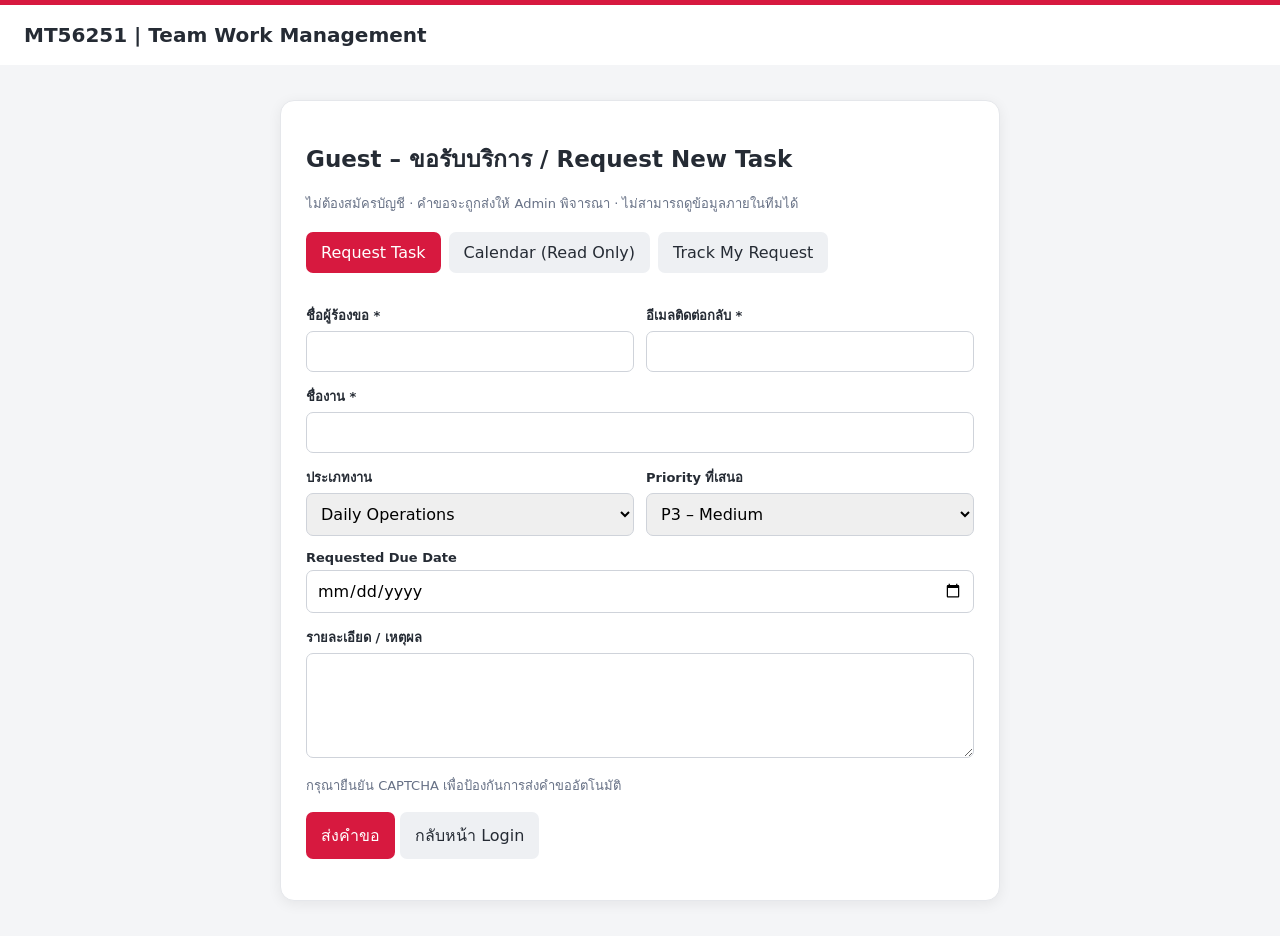
==== guest.html @ f47adea2 "Add files via upload" ====
<!doctype html><html lang="th"><head><meta charset="utf-8"><meta name="viewport" content="width=device-width,initial-scale=1"><title>MT56251 | Guest Request</title><style>*{box-sizing:border-box}body{font-family:system-ui,Segoe UI,sans-serif;margin:0;background:#f4f5f7;color:#252b34}header{border-top:5px solid #d7193f;background:white;padding:18px 24px;font-weight:700;font-size:20px}main{max-width:720px;margin:35px auto;background:white;border:1px solid #e5e7eb;border-radius:14px;padding:25px;box-shadow:0 3px 14px #0001}h1{font-size:23px}label{display:block;margin:14px 0 5px;font-weight:600;font-size:13px}input,select,textarea{width:100%;border:1px solid #cfd3da;border-radius:7px;padding:10px;font:inherit}textarea{min-height:105px}.row{display:grid;grid-template-columns:1fr 1fr;gap:12px}button,.back{display:inline-block;background:#d7193f;color:white;border:0;border-radius:7px;padding:11px 15px;cursor:pointer;font:inherit;text-decoration:none}button:disabled{opacity:.5}.back{background:#eef0f3;color:#252b34}.hint{color:#667085;font-size:13px}.error{color:#b42335}.success{color:#157347}#result{margin-top:15px;overflow-wrap:anywhere}@media(max-width:600px){main{margin:10px;padding:17px}.row{grid-template-columns:1fr}}.guest-tabs{display:flex;gap:8px;margin:18px 0}.guest-tab{background:#eef0f3;color:#252b34}.guest-tab.active{background:#d7193f;color:white}.guest-controls{display:flex;align-items:center;gap:10px;flex-wrap:wrap;margin-bottom:12px}.guest-controls select{width:auto;margin-left:auto}.guest-calendar-grid{display:grid;grid-template-columns:repeat(7,minmax(0,1fr));gap:4px}.guest-cal-head{text-align:center;font-size:12px;color:#667085;padding:7px}.guest-cal-day{border:1px solid #e0e2e6;min-height:95px;border-radius:5px;padding:5px;min-width:0}.guest-cal-day.outside{background:#f4f5f7}.guest-cal-day b{font-size:12px}.guest-task{display:block;margin-top:5px;background:#fce8ec;color:#8c1730;border-left:3px solid #d7193f;padding:5px;font-size:11px;border-radius:3px;overflow-wrap:anywhere}.guest-agenda{grid-column:1/-1}.guest-agenda-day{border:1px solid #e0e2e6;padding:12px;margin-bottom:10px;border-radius:8px}@media(max-width:600px){.guest-cal-day{min-height:72px;padding:3px}.guest-task{font-size:10px;padding:3px}.guest-controls select{margin-left:0}}
/* V4.0.2: Expand only Guest Calendar; keep Request Task compact. */
main:has(#guestCalendarView:not([hidden])) {
  width: calc(100% - 48px);
  max-width: 1660px;
  margin: 24px auto;
  padding: clamp(16px, 2vw, 30px);
}
main:has(#guestCalendarView:not([hidden])) .guest-calendar-grid {
  grid-template-columns: repeat(7, minmax(0, 1fr));
  gap: 7px;
  width: 100%;
}
main:has(#guestCalendarView:not([hidden])) .guest-cal-day {
  min-width: 0;
  min-height: 155px;
  max-height: 235px;
  overflow-y: auto;
  overflow-x: hidden;
  padding: 9px;
}
main:has(#guestCalendarView:not([hidden])) .guest-task {
  font-size: 12px;
  line-height: 1.35;
  overflow-wrap: anywhere;
}
@media (max-width: 850px) {
  main:has(#guestCalendarView:not([hidden])) {
    width: calc(100% - 20px);
    padding: 12px;
  }
  main:has(#guestCalendarView:not([hidden])) #guestCalendarView {
    overflow-x: auto;
  }
  main:has(#guestCalendarView:not([hidden])) .guest-calendar-grid {
    min-width: 770px;
  }
}

/* V4.0.3: visible TODAY state in public read-only calendar. */
.guest-calendar-grid .mt403-guest-today{background:#fff1f3!important;border:3px solid #d7193f!important;box-shadow:0 2px 8px #d7193f26;}
.mt403-guest-day-head{display:flex;align-items:center;justify-content:space-between;gap:3px;margin-bottom:4px;}
.mt403-guest-today .mt403-guest-day-head b{color:#b51230;font-size:16px;}
.mt403-guest-today-label{display:inline-block;margin-left:6px;padding:3px 5px;background:#d7193f;color:white;border-radius:4px;font-weight:800;font-size:10px;white-space:nowrap;}
.mt403-guest-today-button{background:#fff;color:#b51230;border:1px solid #d7193f;font-weight:700;}
@media(max-width:750px){.mt403-guest-today-label{font-size:9px;padding:2px 3px}}
</style></head><body><header>MT56251 | Team Work Management</header><main><h1>Guest – ขอรับบริการ / Request New Task</h1><p class="hint">ไม่ต้องสมัครบัญชี · คำขอจะถูกส่งให้ Admin พิจารณา · ไม่สามารถดูข้อมูลภายในทีมได้</p><div class="guest-tabs"><button type="button" id="showGuestRequest" class="guest-tab active">Request Task</button><button type="button" id="showGuestCalendar" class="guest-tab">Calendar (Read Only)</button><button type="button" id="showGuestTracking" class="guest-tab">Track My Request</button></div><section id="guestCalendarView" hidden><div class="guest-controls"><button type="button" id="guestPrev">◀</button><strong id="guestMonthTitle"></strong><button type="button" id="guestNext">▶</button><button type="button" id="guestToday" class="mt403-guest-today-button">วันนี้</button><select id="guestCalendarMode" aria-label="มุมมองปฏิทิน"><option value="month">Month</option><option value="week">Week</option><option value="day">Day</option></select></div><p class="hint">แสดงเฉพาะงานที่ Admin อนุญาต ไม่แสดงข้อมูลภายในทีม</p><p id="guestCalendarMessage" role="status" class="hint"></p><div id="guestCalendarGrid" class="guest-calendar-grid"></div></section><section id="guestTrackingView" hidden><h2>Track My Request</h2><p class="hint">กรอก Request ID และ Tracking Code ที่ได้รับเมื่อส่งคำขอ (สำหรับคำขอใหม่หลังอัปเดตระบบเท่านั้น)</p><form id="trackForm"><label>Request ID</label><input id="trackRequestId" required autocomplete="off"><label>Tracking Code</label><input id="trackCode" required autocomplete="off"><p><button type="submit" id="trackSubmit">ตรวจสอบสถานะ</button></p></form><p id="trackResult" role="status" aria-live="polite"></p></section><div id="guestRequestView"><form id="guestForm"><div class="row"><div><label>ชื่อผู้ร้องขอ *</label><input id="requesterName" maxlength="100" required></div><div><label>อีเมลติดต่อกลับ *</label><input id="contactEmail" type="email" maxlength="254" required></div></div><label>ชื่องาน *</label><input id="taskTitle" maxlength="200" required><div class="row"><div><label>ประเภทงาน</label><select id="category"><option>Daily Operations</option><option>Project Response</option><option value="Process Improvement">Improvement</option></select></div><div><label>Priority ที่เสนอ</label><select id="priority"><option value="P1">P1 – Critical</option><option value="P2">P2 – High</option><option value="P3" selected>P3 – Medium</option><option value="P4">P4 – Low</option></select></div></div><label>Requested Due Date</label><input id="dueDate" type="date"><label>รายละเอียด / เหตุผล</label><textarea id="details" maxlength="3000"></textarea><p class="hint">กรุณายืนยัน CAPTCHA เพื่อป้องกันการส่งคำขออัตโนมัติ</p><div id="turnstileWidget"></div><p><button id="submitBtn" type="submit">ส่งคำขอ</button> <a class="back" href="index.html">กลับหน้า Login</a></p><p id="result" role="status" aria-live="polite"></p></form></div></main><script src="config.js"></script><script src="https://challenges.cloudflare.com/turnstile/v0/api.js?render=explicit" async defer></script><script src="guest.js?v=4.2.6"></script><script src="guest-calendar.js?v=4.2.6"></script><script src="guest-tracking.js?v=4.2.6"></script></body></html>
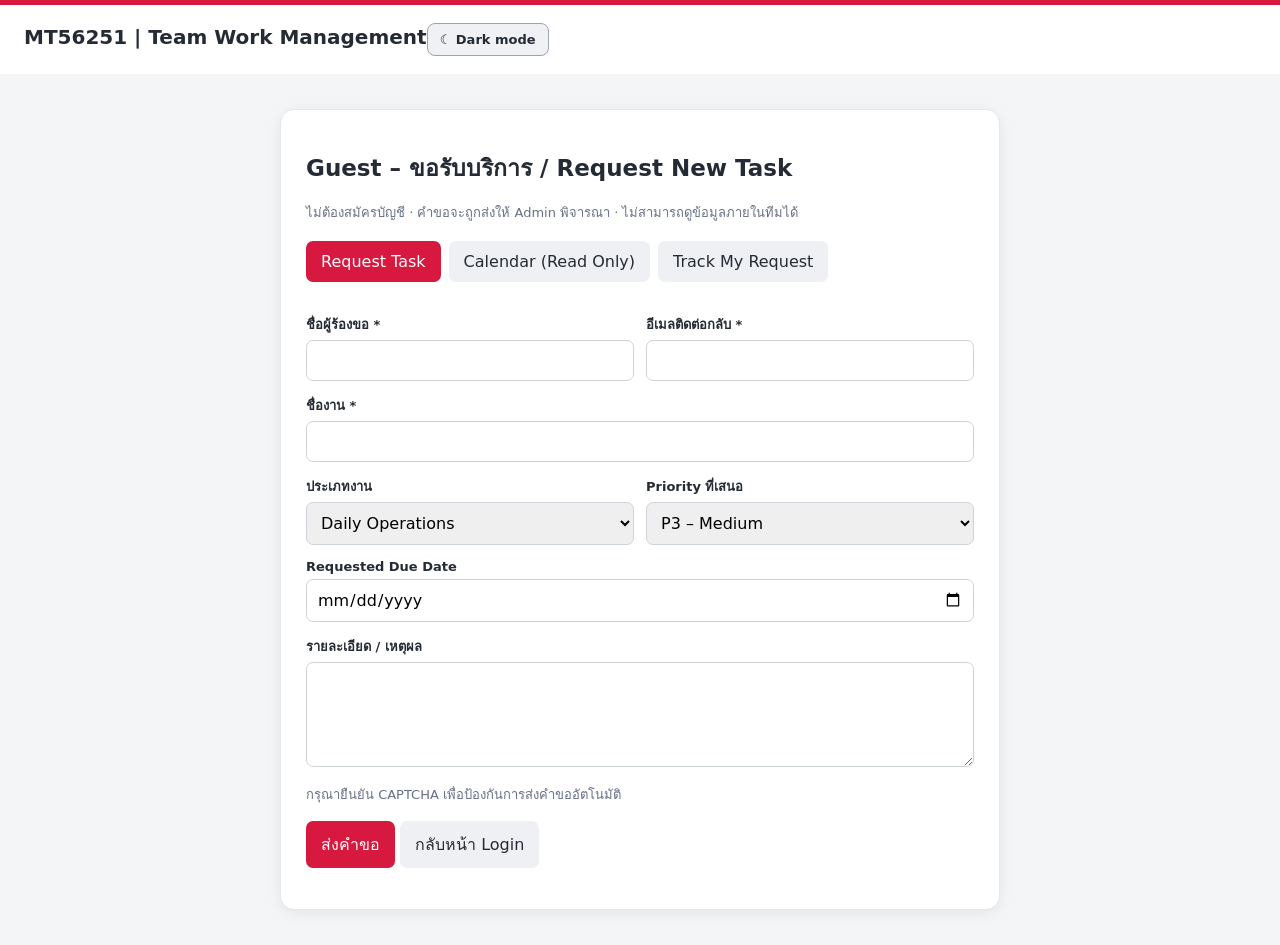
==== commit 5ae14e12: "Add files via upload" ====
--- a/guest.html
+++ b/guest.html
@@ -44,4 +44,4 @@
 .mt403-guest-today-label{display:inline-block;margin-left:6px;padding:3px 5px;background:#d7193f;color:white;border-radius:4px;font-weight:800;font-size:10px;white-space:nowrap;}
 .mt403-guest-today-button{background:#fff;color:#b51230;border:1px solid #d7193f;font-weight:700;}
 @media(max-width:750px){.mt403-guest-today-label{font-size:9px;padding:2px 3px}}
-</style></head><body><header>MT56251 | Team Work Management</header><main><h1>Guest – ขอรับบริการ / Request New Task</h1><p class="hint">ไม่ต้องสมัครบัญชี · คำขอจะถูกส่งให้ Admin พิจารณา · ไม่สามารถดูข้อมูลภายในทีมได้</p><div class="guest-tabs"><button type="button" id="showGuestRequest" class="guest-tab active">Request Task</button><button type="button" id="showGuestCalendar" class="guest-tab">Calendar (Read Only)</button><button type="button" id="showGuestTracking" class="guest-tab">Track My Request</button></div><section id="guestCalendarView" hidden><div class="guest-controls"><button type="button" id="guestPrev">◀</button><strong id="guestMonthTitle"></strong><button type="button" id="guestNext">▶</button><button type="button" id="guestToday" class="mt403-guest-today-button">วันนี้</button><select id="guestCalendarMode" aria-label="มุมมองปฏิทิน"><option value="month">Month</option><option value="week">Week</option><option value="day">Day</option></select></div><p class="hint">แสดงเฉพาะงานที่ Admin อนุญาต ไม่แสดงข้อมูลภายในทีม</p><p id="guestCalendarMessage" role="status" class="hint"></p><div id="guestCalendarGrid" class="guest-calendar-grid"></div></section><section id="guestTrackingView" hidden><h2>Track My Request</h2><p class="hint">กรอก Request ID และ Tracking Code ที่ได้รับเมื่อส่งคำขอ (สำหรับคำขอใหม่หลังอัปเดตระบบเท่านั้น)</p><form id="trackForm"><label>Request ID</label><input id="trackRequestId" required autocomplete="off"><label>Tracking Code</label><input id="trackCode" required autocomplete="off"><p><button type="submit" id="trackSubmit">ตรวจสอบสถานะ</button></p></form><p id="trackResult" role="status" aria-live="polite"></p></section><div id="guestRequestView"><form id="guestForm"><div class="row"><div><label>ชื่อผู้ร้องขอ *</label><input id="requesterName" maxlength="100" required></div><div><label>อีเมลติดต่อกลับ *</label><input id="contactEmail" type="email" maxlength="254" required></div></div><label>ชื่องาน *</label><input id="taskTitle" maxlength="200" required><div class="row"><div><label>ประเภทงาน</label><select id="category"><option>Daily Operations</option><option>Project Response</option><option value="Process Improvement">Improvement</option></select></div><div><label>Priority ที่เสนอ</label><select id="priority"><option value="P1">P1 – Critical</option><option value="P2">P2 – High</option><option value="P3" selected>P3 – Medium</option><option value="P4">P4 – Low</option></select></div></div><label>Requested Due Date</label><input id="dueDate" type="date"><label>รายละเอียด / เหตุผล</label><textarea id="details" maxlength="3000"></textarea><p class="hint">กรุณายืนยัน CAPTCHA เพื่อป้องกันการส่งคำขออัตโนมัติ</p><div id="turnstileWidget"></div><p><button id="submitBtn" type="submit">ส่งคำขอ</button> <a class="back" href="index.html">กลับหน้า Login</a></p><p id="result" role="status" aria-live="polite"></p></form></div></main><script src="config.js"></script><script src="https://challenges.cloudflare.com/turnstile/v0/api.js?render=explicit" async defer></script><script src="guest.js?v=4.2.6"></script><script src="guest-calendar.js?v=4.2.6"></script><script src="guest-tracking.js?v=4.2.6"></script></body></html>+.mt-receipt{margin-top:12px;padding:14px;border:1px solid #d7dce4;border-radius:9px;background:#f8fafc;overflow-wrap:anywhere}.mt-receipt .row{display:flex;gap:7px;flex-wrap:wrap}.mt-receipt button{font-size:12px}.mt-receipt code{overflow-wrap:anywhere}</style><link rel="stylesheet" href="theme.css?v=4.3.8"></head><body><header>MT56251 | Team Work Management</header><main><h1>Guest – ขอรับบริการ / Request New Task</h1><p class="hint">ไม่ต้องสมัครบัญชี · คำขอจะถูกส่งให้ Admin พิจารณา · ไม่สามารถดูข้อมูลภายในทีมได้</p><div class="guest-tabs"><button type="button" id="showGuestRequest" class="guest-tab active">Request Task</button><button type="button" id="showGuestCalendar" class="guest-tab">Calendar (Read Only)</button><button type="button" id="showGuestTracking" class="guest-tab">Track My Request</button></div><section id="guestCalendarView" hidden><div class="guest-controls"><button type="button" id="guestPrev">◀</button><strong id="guestMonthTitle"></strong><button type="button" id="guestNext">▶</button><button type="button" id="guestToday" class="mt403-guest-today-button">วันนี้</button><select id="guestCalendarMode" aria-label="มุมมองปฏิทิน"><option value="month">Month</option><option value="week">Week</option><option value="day">Day</option></select></div><p class="hint">แสดงเฉพาะงานที่ Admin อนุญาต ไม่แสดงข้อมูลภายในทีม</p><p id="guestCalendarMessage" role="status" class="hint"></p><div id="guestCalendarGrid" class="guest-calendar-grid"></div></section><section id="guestTrackingView" hidden><h2>Track My Request / ติดตามคำขอ</h2><p class="hint">ค้นหาด้วยอีเมลหรือชื่อผู้ร้องขอ ไม่ต้องใช้ OTP หรือ Tracking Code (ผลการค้นหาแสดงเฉพาะสถานะทั่วไป และไม่ใช่การยืนยันตัวตน)</p><form id="trackForm"><label for="trackMode">ค้นหาด้วย</label><select id="trackMode"><option value="email">Contact Email</option><option value="name">Requester Name</option></select><label for="trackQuery" id="trackQueryLabel">Contact Email</label><input id="trackQuery" type="email" required maxlength="254" autocomplete="off" placeholder="กรอกอีเมลที่ใช้ส่งคำขอ"><p><button type="submit" id="trackSubmit">Search Requests</button></p></form><p id="trackResult" role="status" aria-live="polite"></p><div id="trackResults" aria-live="polite"></div></section><div id="guestRequestView"><form id="guestForm"><div class="row"><div><label>ชื่อผู้ร้องขอ *</label><input id="requesterName" maxlength="100" required></div><div><label>อีเมลติดต่อกลับ *</label><input id="contactEmail" type="email" maxlength="254" required></div></div><label>ชื่องาน *</label><input id="taskTitle" maxlength="200" required><div class="row"><div><label>ประเภทงาน</label><select id="category"><option>Daily Operations</option><option>Project Response</option><option value="Process Improvement">Improvement</option></select></div><div><label>Priority ที่เสนอ</label><select id="priority"><option value="P1">P1 – Critical</option><option value="P2">P2 – High</option><option value="P3" selected>P3 – Medium</option><option value="P4">P4 – Low</option></select></div></div><label>Requested Due Date</label><input id="dueDate" type="date"><label>รายละเอียด / เหตุผล</label><textarea id="details" maxlength="3000"></textarea><p class="hint">กรุณายืนยัน CAPTCHA เพื่อป้องกันการส่งคำขออัตโนมัติ</p><div id="turnstileWidget"></div><p><button id="submitBtn" type="submit">ส่งคำขอ</button> <a class="back" href="index.html">กลับหน้า Login</a></p><p id="result" role="status" aria-live="polite"></p><div id="mtReceipt" class="mt-receipt" hidden><strong>Request Receipt / ใบรับคำขอ</strong><p>Request ID: <code id="mtReceiptId"></code></p><p>Tracking Code: <code id="mtReceiptCode"></code></p><div class="row"><button type="button" id="mtCopyReceipt">Copy Codes</button><button type="button" id="mtDownloadReceipt">Download Receipt</button><button type="button" id="mtTrackNow">Track This Request</button></div><small>โปรดเก็บรหัสไว้เป็นความลับ ระบบจะแสดง Tracking Code เพียงครั้งเดียว</small></div></form></div></main><script src="config.js"></script><script src="https://challenges.cloudflare.com/turnstile/v0/api.js?render=explicit" async defer></script><script src="guest.js?v=4.3.0"></script><script src="guest-calendar.js?v=4.2.6"></script><script src="guest-tracking.js?v=4.3.1"></script><script src="theme.js?v=4.3.8"></script></body></html>
--- a/theme.css
+++ b/theme.css
@@ -0,0 +1,30 @@
+/* MT56251 V4.3.8: user-selectable dark theme. No data/API changes. */
+.mt-theme-toggle{border:1px solid #9ca3af!important;border-radius:8px!important;padding:8px 12px!important;background:#f0f1f4!important;color:#252b34!important;font-size:13px!important;white-space:nowrap;cursor:pointer;box-shadow:none!important}
+.mt-theme-toggle:focus-visible{outline:3px solid #d7193f;outline-offset:2px}
+html[data-theme="dark"]{color-scheme:dark;--murata-dark:#e8edf6;--murata-line:#384455;--murata-soft:#3c2632;background:#101722;color:#e8edf6}
+html[data-theme="dark"] body{background:#101722!important;color:#e8edf6!important}
+html[data-theme="dark"] header{background:#192333!important;color:#f1f5fa!important;border-bottom-color:#344153!important}
+html[data-theme="dark"] header h1,html[data-theme="dark"] h2,html[data-theme="dark"] h3,html[data-theme="dark"] h4{color:#f1f5fa!important}
+html[data-theme="dark"] section,html[data-theme="dark"] .panel,html[data-theme="dark"] main:has(#guestRequestView),html[data-theme="dark"] .metric,html[data-theme="dark"] .chart-card,html[data-theme="dark"] .remaining-panel,html[data-theme="dark"] dialog,html[data-theme="dark"] .notif-panel,html[data-theme="dark"] .notif-item,html[data-theme="dark"] .history-entry,html[data-theme="dark"] .mt-receipt,html[data-theme="dark"] .request-card,html[data-theme="dark"] .teams41-item{background:#1c2737!important;color:#e8edf6!important;border-color:#394759!important}
+html[data-theme="dark"] main{color:#e8edf6}
+html[data-theme="dark"] .metric strong,html[data-theme="dark"] .remaining-panel h3,html[data-theme="dark"] .chart-card h3{color:#f1f5fa!important}
+html[data-theme="dark"] input,html[data-theme="dark"] select,html[data-theme="dark"] textarea{background:#131e2d!important;color:#f1f5fa!important;border-color:#506075!important}
+html[data-theme="dark"] input::placeholder,html[data-theme="dark"] textarea::placeholder{color:#aab6c6}
+html[data-theme="dark"] label,html[data-theme="dark"] .muted,html[data-theme="dark"] .hint,html[data-theme="dark"] .metric small,html[data-theme="dark"] .color-help,html[data-theme="dark"] .task-owner-inline,html[data-theme="dark"] .notif-item small{color:#b5c1d1!important}
+html[data-theme="dark"] th,html[data-theme="dark"] .gantt-heading{background:#273448!important;color:#f1f5fa!important;border-color:#435169!important}
+html[data-theme="dark"] td,html[data-theme="dark"] tr,html[data-theme="dark"] nav,html[data-theme="dark"] .remaining-row{border-color:#394759!important}
+html[data-theme="dark"] tr:hover td{background:#2a3749!important}
+html[data-theme="dark"] button.secondary,html[data-theme="dark"] .back,html[data-theme="dark"] .guest-tab:not(.active),html[data-theme="dark"] nav button:not(.active),html[data-theme="dark"] .pill{background:#303e51!important;color:#f1f5fa!important;border-color:#4a5a70!important}
+html[data-theme="dark"] button.secondary:hover,html[data-theme="dark"] nav button:not(.active):hover{background:#40526a!important}
+html[data-theme="dark"] .mt-theme-toggle{background:#344257!important;color:#fff!important;border-color:#64748b!important}
+html[data-theme="dark"] .day,html[data-theme="dark"] .guest-cal-day,html[data-theme="dark"] .agenda-day{background:#1e2a3a!important;color:#e8edf6!important;border-color:#46546a!important}
+html[data-theme="dark"] .day.outside,html[data-theme="dark"] .guest-cal-day.outside{background:#162130!important;color:#a5b1c1!important}
+html[data-theme="dark"] .day.mt403-today,html[data-theme="dark"] .guest-cal-day.mt403-guest-today{background:#402633!important;border-color:#f04465!important}
+html[data-theme="dark"] .gantt>div:not(.filled),html[data-theme="dark"] .status-track,html[data-theme="dark"] .bar,html[data-theme="dark"] .v40-work-track{background:#2a3749!important;color:#e8edf6!important}
+html[data-theme="dark"] .donut-hole{background:#1c2737!important;color:#f1f5fa!important}
+html[data-theme="dark"] .notif-item.unread{background:#3c2939!important}
+html[data-theme="dark"] .notif-item:hover{background:#354358!important}
+html[data-theme="dark"] .v405-owner-menu,html[data-theme="dark"] .mt-task-menu{background:#243144!important;color:#e8edf6!important;border-color:#46546a!important}
+html[data-theme="dark"] .guest-task{background:#4a2838!important;color:#ffd9e1!important}
+html[data-theme="dark"] .error{color:#ff8999!important}html[data-theme="dark"] .success,html[data-theme="dark"] .ok{color:#78e3ad!important}
+/* Preserve custom member colors, status badges and priority colors. */
